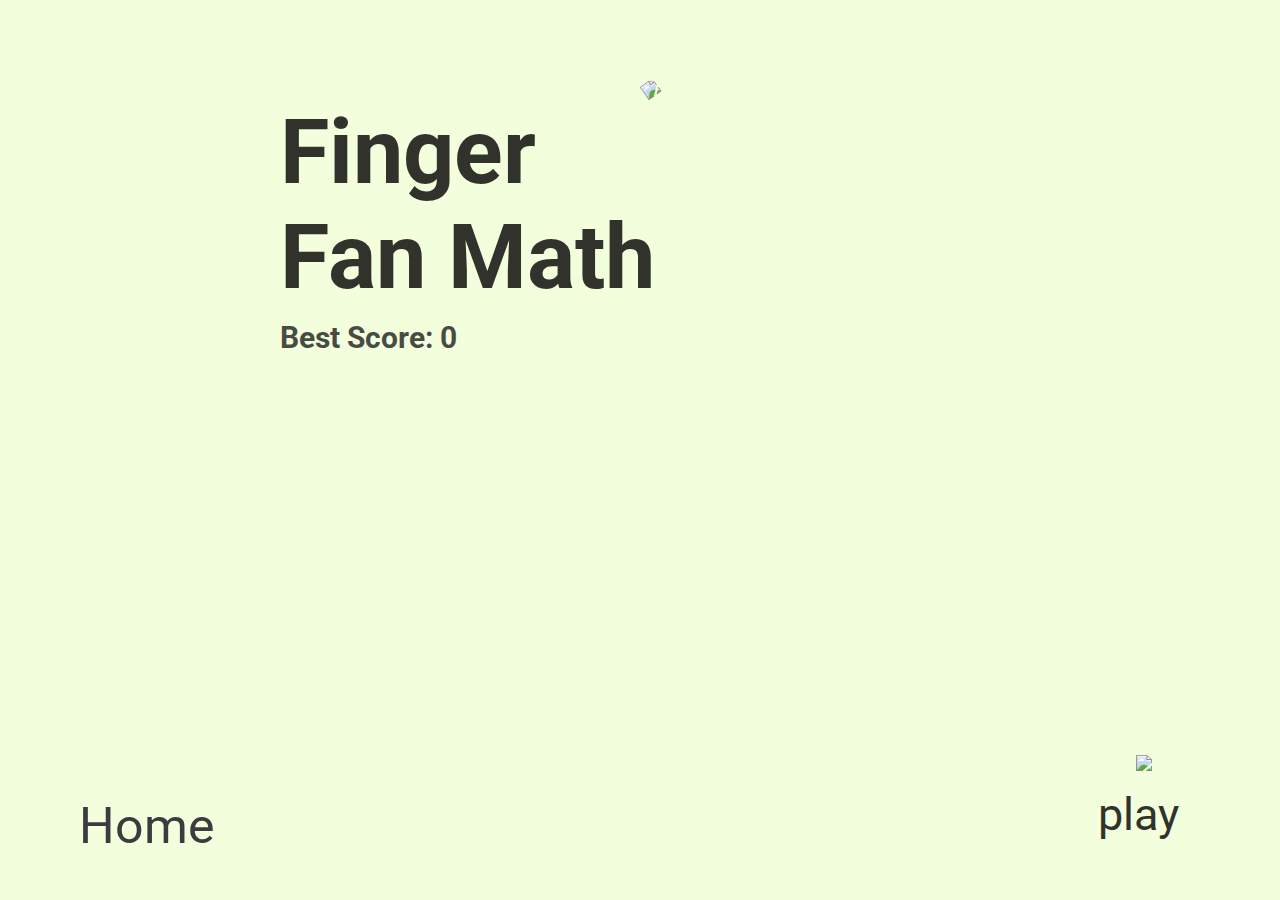
==== index.html @ 20422e6d "Rename finger_fan_math.html to index.html" ====
<!DOCTYPE html>
<html lang="en">
    <head>
        <meta charset="UTF-8"> 
        <meta name="viewport" content="width=device-width, initial-scale=1">
        <title>Finger Fan Math</title>
        <link href="img/browser-window-icon.png" rel="icon" type="image/x-icon"/>
        <link rel="stylesheet" href="https://cdnjs.cloudflare.com/ajax/libs/font-awesome/6.4.0/css/all.min.css" integrity="sha512-iecdLmaskl7CVkqkXNQ/ZH/XLlvWZOJyj7Yy7tcenmpD1ypASozpmT/E0iPtmFIB46ZmdtAc9eNBvH0H/ZpiBw==" crossorigin="anonymous" referrerpolicy="no-referrer" />
        <link rel="preconnect" href="https://fonts.googleapis.com">
        <link rel="preconnect" href="https://fonts.gstatic.com" crossorigin>
        <link href="https://fonts.googleapis.com/css2?family=Roboto:wght@100;300;400;500;700;900&display=swap" rel="stylesheet">
        <link rel="stylesheet" href="css/finger_fun_math.css" />
    </head>
    <body>
        <audio id="on-play" loop>
            <source src="sounds/on-play.mp3" type="audio/mp3">
        </audio>
        <div class="gohome">
            <a href=""><i class="fa-solid fa-house-user"></i>Home</a>
        </div>
        <section class="home">
            <h1>Finger </br>Fan Math</h1>
            <h4>Best Score: 0</h4>
            <img class="in-title" src="img/three-fingers.png">
            <div class="play">
                <img class="play" src="img/direction-finger.png">
                <span>play</span>
            </div>
        </section>
        <section class="game">
            <div class="scores">
                <div class="best-score">Best Score : <span>0</span></div>
                <div class="currently-score">Currently Score : <span>0</span></div>
            </div>
            <div class="quit"><i class="fa-solid fa-right-from-bracket"></i> Quit</div>
            <div class="timer">Timer : <span>10</span></div>
            <div class="fingers-container"></div>
            <div class="results-container"></div>
            <audio id="correct-answer">
                <source src="sounds/correct-answer.mp3" type="audio/mp3">
            </audio>
            <audio id="wrong-answer">
                <source src="sounds/wrong-answer.mp3" type="audio/mp3">
            </audio>
            <audio id="time-out">
                <source src="sounds/time-out.mp3" type="audio/mp3">
            </audio>
            <audio id="winning">
                <source src="sounds/winning.mp3" type="audio/mp3">
            </audio>
        </section>
        <script type="text/javascript" src="js/confetti-js-master/dist/index.min.js"></script>
        <script type="text/javascript" src="js/finger_fan_math.js"></script>
    </body>
</html>
---- css/finger_fun_math.css ----
/*Start Global Rules*/
*{
    -webkit-box-sizing: border-box;
    -moz-box-sizing: border-box;
    box-sizing: border-box;
    padding: 0;
    margin: 0;
    font-family: 'Roboto', sans-serif;
    scroll-behavior: smooth;
}
/*End Global Rules*/
/*Start Variable*/
:root {
    --color-1: #F2FEDC;
    --color-2: #FAE06F;
    --color-3: #3A3C3F;
    --color-4: #00AC90;
    --color-5: #009891;
}
/*End Variable*/
/*Start Body*/
body {
    height: 100vh;
    background-color: var(--color-1);
    position: relative;
    display: flex;
    overflow: hidden;
    user-select: none;
    transition: transform 1s ease 0s;
}
body section {
    width: 100%;
    display: flex;
    flex-direction: column;
    flex: 0 0 auto;
    position: relative;
}
.overlay {
    position: fixed;
	background-color: var(--color-1);
	left: 100%;
	top: 0;
	width: 100%;
	height: 100%;
	z-index: 1000;
}
.end-game-box {
    position: fixed;
    left: 150%;
    top: 50%;
    transform: translate(-50%, -50%);
    background-color: var(--color-1);
    border : 3px solid var(--color-3);
    padding: 20px;
    z-index: 1001;
    display: flex;
    flex-direction: column;
    align-items: center;
    width: 500px;
}
.end-game-box p {
    font-size: 30px;
}
.end-game-box p span {
    color: var(--color-4);
}
.end-game-box div {
    font-size: 100px;
    margin: 20px;
}
.end-game-box div I {
    color: gold;
}
#my-canvas {
    position: absolute;
    width: 100%;
    height: 100%;
    top: 0;
    z-index: 1002;
}
/*End Body*/
/* Start home */
body section.home {
    padding: 100px 0 0 280px;
    font-size: 45px;
}
body section.home h1 {
    margin-bottom: 10px;
    opacity: .8;
}
body section.home h4 {
    opacity: .7;
    font-size: 30px;
}
body section.home img.in-title {
    position: absolute;
    height: 300px;
    right: 42%;
    top: 6%;
    transform: rotate(324deg);
}
body section.home .play {
    position: absolute;
    right: 10%;
    bottom: 5%;
    cursor: pointer;
}
body section.home .play img.play {
    height: 100px;
}
body section.home .play span {
    position: absolute;
    top: -67px;
    right: -27px;
    opacity: .8;
}
body .gohome {
    position: absolute;
    bottom: 5%;
    left: 5%;
    font-size: 50px;
    z-index: 5000;
}
body .gohome a {
    color: var(--color-3);
    text-decoration: none;
}
body .gohome a i {
    margin-right: 15px;
}
/* End home */
/* Start game */
body section.game {
    padding-top: 20px;
    align-items: center;
}
body section.game .scores {
    width: 450px;
    display: flex;
    justify-content: space-between;
    font-size: 25px;
    font-weight: 700;
    position: relative;
}
body section.game .scores::after {
    content: "";
    position: absolute;
    width: 3px;
    height: 110%;
    background-color: var(--color-3);
    right: 55%;
}
body section.game .scores .currently-score span {
    color: var(--color-4);
}
body section.game .scores .best-score span
,body section.game .scores .currently-score span {
    font-weight: initial;
}
body section.game .quit {
    position: absolute;
    top: 20px;
    right: 20px;
    font-size: 20px;
    font-weight: 700;
    cursor: pointer;
}
body section.game .timer {
    position: absolute;
    top: 20px;
    left: 20px;
    font-size: 20px;
    font-weight: 700;
}
body section.game .timer span {
    font-weight: initial;
}
body section.game .fingers-container {
    width: 100%;
    height: 60%;
    display: flex;
    align-items: center;
    justify-content: center;
}
body section.game .fingers-container img {
    height: 200px;
}
body section.game .fingers-container .addition-operation {
    font-size: 130px;
    opacity: .8;
}
body section.game .results-container {
    width: 100%;
    display: flex;
    justify-content: center;
    font-size: 40px;
}
body section.game .results-container .result-element {
    height: 100px;
    width: 100px;
    margin: 10px;
    border: 3px solid var(--color-3);
    display: flex;
    align-items: center;
    justify-content: center;
    cursor: pointer;
}
body section.game .results-container .result-element:hover {
    background-color: var(--color-3);
    color: var(--color-1);
}
/* End game */
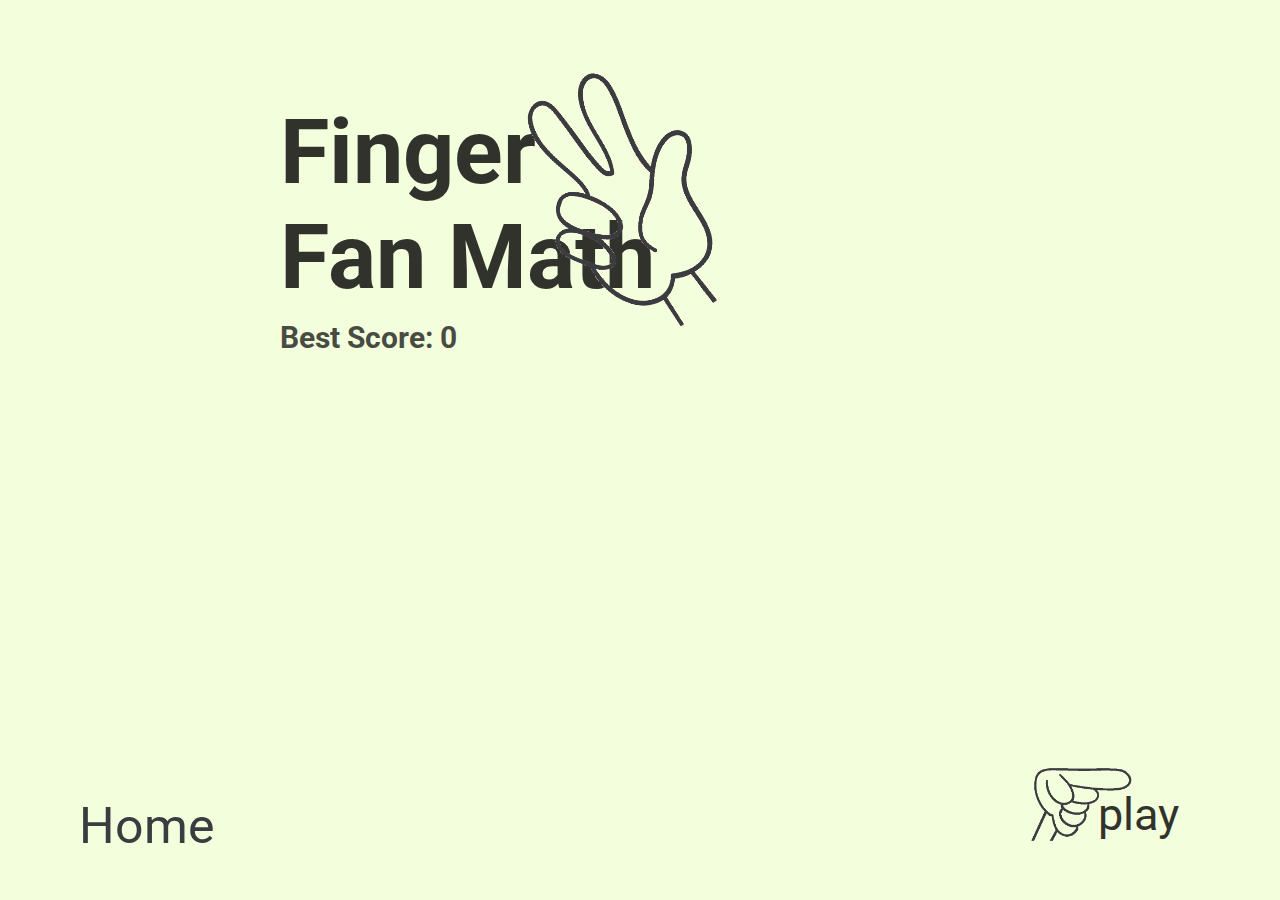
==== commit a13023e9: "Update index.html" ====
--- a/index.html
+++ b/index.html
@@ -21,9 +21,9 @@
         <section class="home">
             <h1>Finger </br>Fan Math</h1>
             <h4>Best Score: 0</h4>
-            <img class="in-title" src="img/three-fingers.png">
+            <img class="in-title" src="img/three-fingers.PNG">
             <div class="play">
-                <img class="play" src="img/direction-finger.png">
+                <img class="play" src="img/direction-finger.PNG">
                 <span>play</span>
             </div>
         </section>
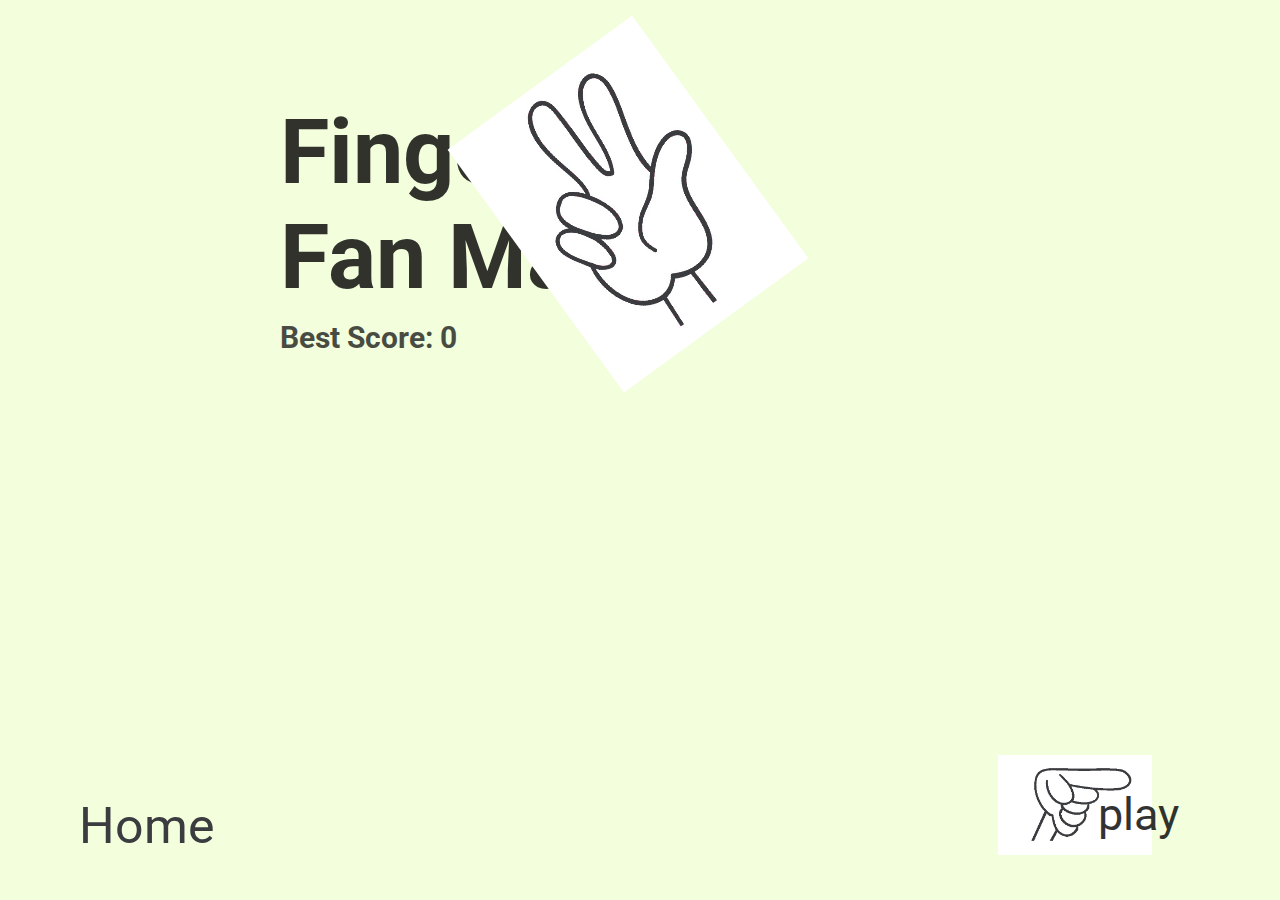
==== commit 68e92c64: "Update index.html" ====
--- a/index.html
+++ b/index.html
@@ -21,9 +21,9 @@
         <section class="home">
             <h1>Finger </br>Fan Math</h1>
             <h4>Best Score: 0</h4>
-            <img class="in-title" src="img/three-fingers.PNG">
+            <img class="in-title" src="img/three-fingers.jpg">
             <div class="play">
-                <img class="play" src="img/direction-finger.PNG">
+                <img class="play" src="img/direction-finger.jpg">
                 <span>play</span>
             </div>
         </section>
